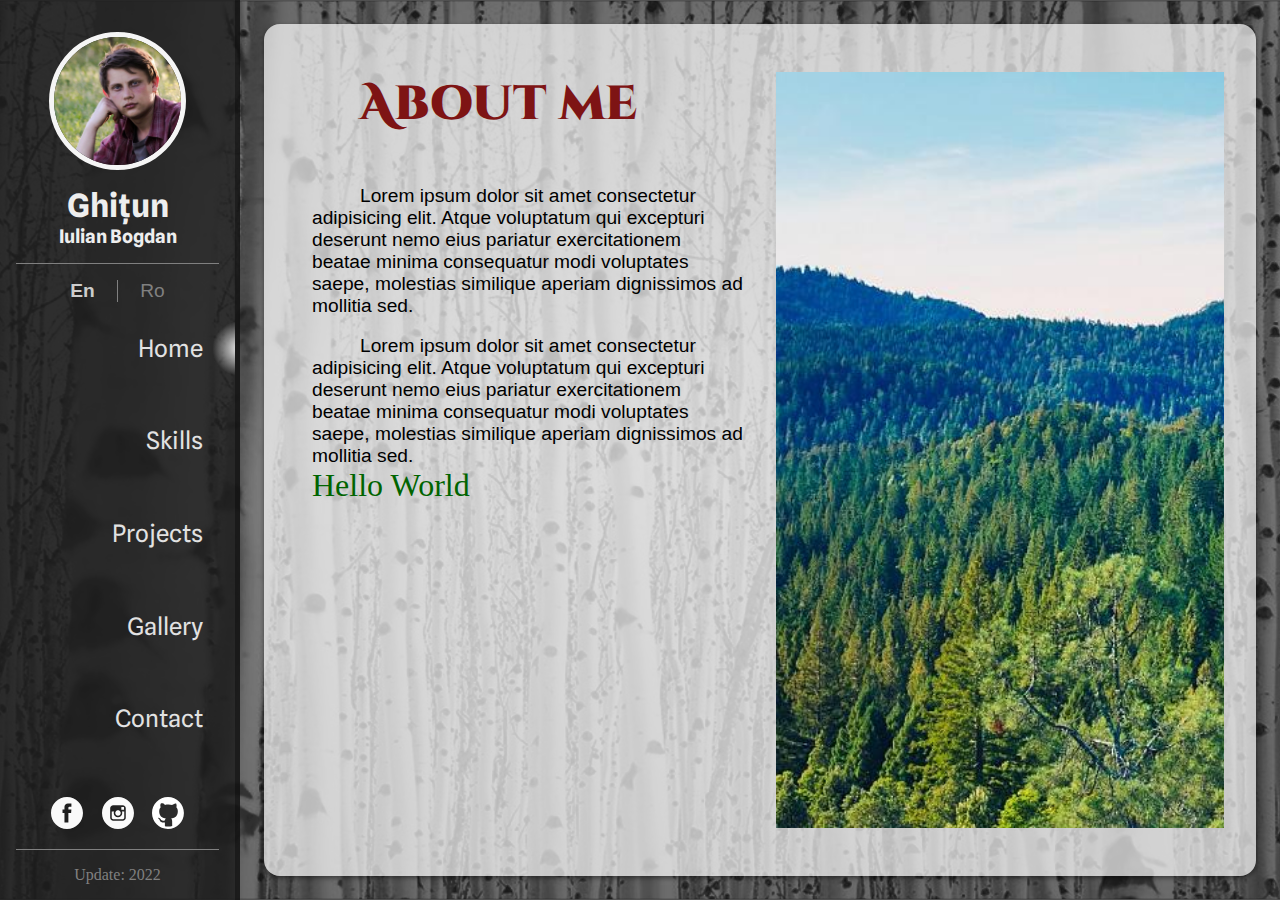
==== index.html @ a79208de "Firs upload" ====
<!DOCTYPE html>
<html lang="en">

<head>

    <meta charset="UTF-8">
    <meta http-equiv="X-UA-Compatible" content="IE=edge">
    <meta name="viewport" content="width=device-width, initial-scale=1.0">

    <link rel="preconnect" href="https://fonts.googleapis.com">
    <link rel="preconnect" href="https://fonts.gstatic.com" crossorigin>
    <link
        href="https://fonts.googleapis.com/css2?family=Comfortaa&family=Josefin+Sans:wght@700&family=Manrope:wght@200&family=Spline+Sans:wght@600&display=swap"
        rel="stylesheet">

    <link rel="preconnect" href="https://fonts.googleapis.com">
    <link rel="preconnect" href="https://fonts.gstatic.com" crossorigin>
    <link
        href="https://fonts.googleapis.com/css2?family=Comfortaa&family=Josefin+Sans:wght@700&family=Manrope:wght@200&family=Maven+Pro:wght@500&family=Spline+Sans:wght@600&display=swap"
        rel="stylesheet">

    <link rel="preconnect" href="https://fonts.googleapis.com">
    <link rel="preconnect" href="https://fonts.gstatic.com" crossorigin>
    <link
        href="https://fonts.googleapis.com/css2?family=Cinzel+Decorative:wght@700;900&family=Quicksand:wght@500&display=swap"
        rel="stylesheet">

    <title>CV Project</title>

    <link rel="stylesheet" href="./style.css">
    <script src="script.js" defer></script>

</head>

<body>

    <section id="menu">

        <div id="profile">
            <img src="./media/poza.jpg" alt="profile picture">
            <h1>Ghițun</h1>
            <h3>Iulian Bogdan</h3>      
        </div>
        <div id="languages">
            <div id="english"><span id="selectedLang">En</span> </div>
            <div id="romanian">Ro</div>
        </div>

        <div id="menuList">
            <ul>
                <li class="menuButtons"><a href="#Home"> Home</a></li>
                <li class="menuButtons"><a href="#Skills"> Skills</a></li>
                <li class="menuButtons"><a href="#Projects"> Projects</a></li>
                <li class="menuButtons"><a href="#Gallery"> Gallery</a></li>
                <li class="menuButtons"><a href="#Contact"> Contact</a></li>
            </ul>
        </div>

        <div id="menuFooter">
            <div id="footerLinks">
                <a href="https://www.facebook.com/iulianbogdan.ghitun/" target=”_blank”> <img src="media/facebook.svg"
                        alt=""> </a>
                <a href="https://www.instagram.com/iulianbogdanghitun/" target=”_blank”> <img src="media/instagram.svg"
                        alt=""> </a>
                <a href="https://github.com/qBogdan" target=”_blank”> <img src="media/github.svg" alt=""> </a>
            </div>
            Update: 2022
        </div>




    </section>

    <section id="window">

        <section id="Home">
            <div class="windowContent">
                <div class="textWindow">
                    <h1>About me</h1>
                    
                    <p>Lorem ipsum dolor sit amet consectetur adipisicing elit. Atque voluptatum qui excepturi deserunt
                        nemo eius pariatur exercitationem beatae minima consequatur modi voluptates saepe, molestias
                        similique aperiam dignissimos ad mollitia sed.</p><br>
                    <p>Lorem ipsum dolor sit amet consectetur adipisicing elit. Atque voluptatum qui excepturi deserunt
                        nemo eius pariatur exercitationem beatae minima consequatur modi voluptates saepe, molestias
                        similique aperiam dignissimos ad mollitia sed.</p>
                        <span id="motto">hello</span>
                    </div>
                <div class="pictureWindow">
                    <img src="./media/placeHolder.jpg" alt="">
                </div>
            </div>
        </section>

        <section id="Skills">
            <div class="windowContent">

                <div id="educationWindow">
                    <h1>Education</h1>
                    <p>Lorem ipsum dolor sit amet consectetur adipisicing elit. Ducimus amet atque sed dolorem
                        blanditiis optio saepe ab, velit nemo neque quam, perspiciatis dicta nam distinctio quia
                        officiis eaque enim id.</p>
                    <p>Lorem ipsum dolor sit amet consectetur adipisicing elit. Ducimus amet atque sed dolorem
                        blanditiis optio saepe ab, velit nemo neque quam, perspiciatis dicta nam distinctio quia
                        officiis eaque enim id.</p>
                </div>

                <div id="skillWindow">
                    <h1>Skills</h1>
                    <div class="skill">
                        <img src="./media/html.svg" alt="">
                        <h2>Html</h2>
                    </div>
                    <div class="skill">
                        <img src="./media/css.svg" alt="">
                        <h2>Css</h2>
                    </div>
                    <div class="skill">
                        <img src="./media/js.svg" alt="">
                        <h2>Java Script</h2>
                    </div>
                </div>


            </div>
        </section>

        <section id="Projects">
            <div class="windowContent">

                <h1 id='projectTitle'>Projects</h1>

                <div id="projectsWindow">

                    <div class="project">
                        <h1 class="projectName">Project name</h1>
                        <img src="./media/project.png" alt="">
                        <p>Lorem ipsum dolor, sit amet consectetur adipisicing elit. Velit veniam provident cum est ea
                            quas laboriosam dicta autem atque voluptates?</p>
                        <button>Visit</button>

                    </div>

                    <div class="project">
                        <h1 class="projectName">Project name</h1>
                        <img src="./media/project.png" alt="">
                        <p>Lorem ipsum dolor, sit amet consectetur adipisicing elit. Velit veniam provident cum est ea
                            quas laboriosam dicta autem atque voluptates?</p>
                        <button>Visit</button>

                    </div>

                    <div class="project">
                        <h1 class="projectName">Project name</h1>
                        <img src="./media/project.png" alt="">
                        <p>Lorem ipsum dolor, sit amet consectetur adipisicing elit. Velit veniam provident cum est ea
                            quas laboriosam dicta autem atque voluptates?</p>
                        <button>Visit</button>

                    </div>

                    <div class="project">
                        <h1 class="projectName">Project name</h1>
                        <img src="./media/project.png" alt="">
                        <p>Lorem ipsum dolor, sit amet consectetur adipisicing elit. Velit veniam provident cum est ea
                            quas laboriosam dicta autem atque voluptates?</p>
                        <button>Visit</button>

                    </div>

                </div>

            </div>
        </section>

        <section id="Gallery">
            <div class="windowContent">
                <div id="galleryThumbnail">
                    <img src="./media/noImage.jpg.opdownload" alt="">
                    <img src="./media/noImage.jpg.opdownload" alt="">
                    <img src="./media/noImage.jpg.opdownload" alt="">
                    <img src="./media/noImage.jpg.opdownload" alt="">
                    <img src="./media/noImage.jpg.opdownload" alt="">
                    <img src="./media/noImage.jpg.opdownload" alt="">
                    <img src="./media/noImage.jpg.opdownload" alt="">
                    <img src="./media/noImage.jpg.opdownload" alt="">
                    <img src="./media/noImage.jpg.opdownload" alt="">
                    <img src="./media/noImage.jpg.opdownload" alt="">
                    <img src="./media/noImage.jpg.opdownload" alt="">
                    <img src="./media/noImage.jpg.opdownload" alt="">
                    <img src="./media/noImage.jpg.opdownload" alt="">
                    <img src="./media/noImage.jpg.opdownload" alt="">
                    <img src="./media/noImage.jpg.opdownload" alt="">
                    <img src="./media/noImage.jpg.opdownload" alt="">
                    <img src="./media/noImage.jpg.opdownload" alt="">
                    <img src="./media/noImage.jpg.opdownload" alt="">
                </div>

                <div id="galleryPreview">
                    <img src="./media/placeHolder.jpg" alt="">
                </div>

            </div>
        </section>

        <section id="Contact">
            <div class="windowContent">
                <div id="contactText">
                    <h1>Let's get in touch</h1>

                    <p>Lorem ipsum dolor sit, amet consectetur adipisicing elit. Facere suscipit eaque blanditiis, autem
                        impedit, sequi assumenda nisi unde aliquid eos reprehenderit odit magni. Nihil, maiores nemo
                        consectetur repellendus suscipit repellat.</p>
                    <p>Lorem ipsum dolor sit, amet consectetur adipisicing elit. Facere suscipit eaque blanditiis, autem
                        impedit, sequi assumenda nisi unde aliquid eos reprehenderit odit magni. Nihil, maiores nemo
                        consectetur repellendus suscipit repellat.</p>

                </div>

                <div id="contactForm">
                    <div>
                        <input placeholder="Name" type="text" name="" id="">
                        <input placeholder="e-mail" type="email" name="" id="">
                    </div>

                    <input placeholder="Subject" type="text">
                    <textarea name="" placeholder="Message ..." id="inputText" cols="30" rows="10"></textarea>
                    <button>Submit</button>
                </div>
            </div>
        </section>

    </section>

</body>

</html>
---- style.css ----
*,
*::after,
*::before {
    padding: 0;
    margin: 0;
    box-sizing: border-box;
}

body {
    height: 100vh;
    width: 100vw;
    display: flex;
    background-image: url("./media/birchBackground.png");
    background-position: center;
    background-size: cover;
    
}

#menu {
    flex: 1;
    position: relative;
    min-width: 15rem;
    background-color: rgba(29, 29, 29, 0.8);
    display: flex;
    flex-direction: column;
    border-right: 5px solid rgba(0, 0, 0, 0.329);
    
}

#languages {
    display: flex;
    padding: 0 3rem;
}

#languages div {
    flex: 1;
    text-align: center;
    color: gray;
    font-size: 1.2rem;
    font-family: Arial, Helvetica, sans-serif;
    cursor: pointer;
}

#languages div:hover {
    color: white;
}

#english {
    border-right: 1px solid gray;
}

#selectedLang {
    font-weight: bold;
    color: rgb(204, 204, 204);
}

#selectedLang:hover {
    color: white;
}
#profile {
    margin: 1rem;
    display: flex;
    flex-direction: column;
    justify-content: center;
    align-items: center;
    color: rgb(238, 238, 238);
    border-bottom: 1px solid gray;
    padding: 1rem;
    font-family: 'Comfortaa', cursive;
    font-family: 'Manrope', sans-serif;
    font-family: 'Maven Pro', sans-serif;
    font-family: 'Spline Sans', sans-serif;
}

    #profile img {
        width: 80%;
        border-radius: 50%;
        margin-bottom: 1rem;
        border: 5px solid whitesmoke;
    }

#menuList {
    position: relative;
    flex: 1;
}

    #menuList ul {
        margin: 0 1rem;
        height: 100%;
        display: flex;
        flex-direction: column;
        justify-content: space-around;
        list-style: none;
        text-align: right;
        font-size: 1.5rem;
    }

        #menuList ul li a {
            text-decoration: none;
            font-family: 'Comfortaa', cursive;
            font-family: 'Josefin Sans', sans-serif;
            font-family: 'Manrope', sans-serif;
            font-family: 'Spline Sans', sans-serif;
            padding: 1rem;
            display: block;
            width: 100%;
            color: rgb(226, 226, 226);
            cursor: pointer;
        }

        #menuList ul li a:hover {
            color: white;
            text-shadow: 0 0 3px rgb(209, 209, 209);
        }

#menuPointer {
    height: 20%;
    width: 1.5rem;
    position: absolute;
    right: 0;
    top: 0%;
    background: rgb(255,255,255);
    background: radial-gradient(circle at 120%, rgba(223, 223, 223, 0.9)10%, rgba(255, 255, 255, 0) 50%);
    transition: .5s ease-in-out;
}

#menuFooter{
    margin: 1rem;
    color: grey;
    text-align: center;
   
}

#footerLinks {
    margin-bottom: 1rem;
    padding: 1rem;
    display: flex;
    justify-content: space-evenly;
    border-bottom: 1px solid grey;
}

    #footerLinks img{
    height: 2rem;
    }

    #footerLinks img:hover {
        transform: scale(1.1);
    }

#window {
    height: 100vh;
    flex: 9;
    overflow:hidden;
    scroll-behavior: smooth;
}

    #window section {
        height: 100%;
        padding: 1.5rem;
    }

    .windowContent {
        height: 100%;
        width: 100%;
        background-color: rgba(255, 255, 255, 0.7);
        border-radius: 1rem;
        padding: 2rem;
        box-shadow: 0px 2px 5px rgba(0, 0, 0, 0.466);
    }

    /* ----HOME---- */ 

#Home .windowContent {
    display: flex;
}

.textWindow, .pictureWindow {
    padding: 1rem;
}

.textWindow {
    flex: 1;
}

.textWindow h1 {
    text-indent: 3rem;
    font-size: 3rem;
    font-family: 'Cinzel Decorative';
    font-weight: 900;
    margin-bottom: 3rem;
    color: rgb(126, 20, 20);
}

.textWindow p, p {
    text-indent: 3rem;
    font-family: 'Lucida Sans', 'Lucida Sans Regular', 'Lucida Grande', 'Lucida Sans Unicode', Geneva, Verdana, sans-serif;
    font-size: 1.2rem;
}

.pictureWindow {
    flex: 1;
    overflow: hidden;
}

.pictureWindow img {
    
    height: 100%;
    object-position: center;
    object-fit: cover;
}

/* ----SKILLS---- */ 
#Skills .windowContent {
    display: flex;
    flex-direction: row-reverse;
}

#Skills .windowContent h1 {
    margin: 1rem;
    color: rgb(126, 20, 20);
    font-size: 3rem;
    font-family: 'Cinzel Decorative';
    font-weight: 1000;
    border-bottom: .5rem solid rgb(126, 20, 20);
}

#educationWindow {
    flex: 1;
}

#educationWindow p {
    padding: 1rem;
}

#skillWindow {
    flex: 1;
}


.skill {
    position: relative;
    cursor: pointer;
    margin: 2rem;
    height: 5rem;
    display: flex;
    align-items: center;
}

.skill::after {
    content: '';
    position: absolute;
    bottom: 0;
    left: 7rem;
    height: .5rem;
    width: 0;
    background-color:  rgba(126, 20, 20, 0.757);
    transition: .3s ease-in-out;
}

.skill:hover::after {
    width: calc(100% - 7rem);
}

.skill:hover img {
    height: 100%;
}

.skill:hover h2 {
    color:  rgb(126, 20, 20);
}

.skill img {
    height: 90%;
    transition: .2s ease-in-out;
}
.skill h2 {
    color: rgb(30, 30, 30);
    margin-left: 3rem;
    font-size: 2rem;
    font-family: 'Cinzel Decorative';
    font-weight: 1000;
}

/* ----PROJECTS---- */ 

#Projects .windowContent {
    display: flex;
    flex-direction: column;
}

#projectsWindow {
    display: flex;
    align-items: center;
    flex: 1;
}


.project {
    max-width: 25%;
    height: 80%;
    display: flex;
    flex-direction: column;
    margin: 1rem;
    background-color: rgba(0, 0, 0, 0.492);
    border-radius: 1rem;
    overflow: hidden;
    transition: .3s ease-in-out;
    transform-origin: top center;
}

.project:hover {
    transform: scale(1.03);
}


.project img {
    height: 30%;
    width: 100%;
    object-fit: cover;
    object-position: center;
    
}


#projectTitle {
    font-size: 3rem;
    font-family: 'Cinzel Decorative';
    font-weight: 900;
    color: rgba(126, 20, 20);
    margin-left: 1rem;
    border-bottom: .3rem solid rgba(126, 20, 20);
}

.project p {
    padding: 1rem;
    flex: 1;
    font-family: 'Lucida Sans', 'Lucida Sans Regular', 'Lucida Grande', 'Lucida Sans Unicode', Geneva, Verdana, sans-serif;
    font-size: 1.2rem;
    color: white;
}

.projectName {
    font-size: 1.5rem;
    font-family: 'Cinzel Decorative';
    font-weight: 900;
    background-color: rgba(126, 20, 20, 0.757);
    padding: .5rem;
    color: white;
    text-align: center;
}

.project button {
    position: relative;
    height: 3rem;
    width: 100%;
    border: none;
    background-color: rgba(126, 20, 20, 0.5);
    color: white;
    font-size: 1.5rem;
    font-weight: bold;
    cursor: pointer;
    transition: transform .4s ease-in-out;
}

.project button::after {
    content: '';
    height: .5rem;
    background-color: white;
    width: 0;
    position: absolute;
    left: 50%;
    top: 0;
    transform: translateY(-100%);
    transition: .4s ease-in-out;
}

.project:hover button::after {
    left: 0;
    width: 100%;
}

.project button:hover {
    background-color:rgb(126, 20, 20);
}

/* ----GALLERY---- */ 

#Gallery .windowContent {
    display: flex;
    justify-content: space-between;
}

#galleryThumbnail {
    background-color: rgba(0, 0, 0, 0.208);
    padding: 1rem 0.5rem ;
    margin-right: 1rem;
    flex: 1;
    display: flex;
    flex-wrap: wrap;
    justify-content: center;
    overflow: scroll;
}

#galleryThumbnail::-webkit-scrollbar {
    display: none;
}

#galleryThumbnail img {
    width: 28%;
    margin: .5rem;
    border-radius: .5rem;
    cursor: pointer;
    object-position: center;
    object-fit: cover;   
}

#galleryThumbnail img:hover {
    transform: scale(1.05);
    transition: .2s ;
}


#galleryPreview {
    flex: 2;
    display: flex;
    justify-content: center;
}
#galleryPreview img{
    height: 100%;
    max-width: 100%;
    overflow: hidden;
    object-position: center;
    object-fit: cover;    
    cursor: zoom-in;
}

/* ----CONTACT---- */ 

#Contact .windowContent {
    display: flex;
}

#contactText {
    flex: 1;
    padding: 1rem;
}

#contactText h1 {
    text-indent: 1rem;
    font-size: 2.5rem;
    font-family: 'Cinzel Decorative';
    font-weight: 900;
    margin-bottom: 3rem;
    color: rgb(126, 20, 20);
}

#contactText p {
    text-indent: 1rem;
    margin:1rem 0;
    font-family: 'Lucida Sans', 'Lucida Sans Regular', 'Lucida Grande', 'Lucida Sans Unicode', Geneva, Verdana, sans-serif;
    font-size: 1.2rem;
}


#contactForm {
    padding: 1rem;
    flex: 1;
    display: flex;
    flex-direction: column;
}

#contactForm input, #inputText {
    padding: .5rem;
    background-color: rgba(0, 0, 0, 0.501);
    border: 0;
    outline: 0;
    height: 2rem;
    margin: .5rem;
    color: whitesmoke;
    
}

#contactForm input::placeholder,
#inputText::placeholder {
    color: rgba(245, 245, 245);
}

#contactForm input:focus::placeholder,
#inputText:focus::placeholder {
    color: grey;
}

#contactForm input:focus, 
#inputText:focus {
    background-color: rgba(245, 245, 245, 0.561);
    transition: .2s ease-in-out;
    color: black;
    border: 1px solid gray;
}

#inputText {
    flex: 1;
    font-size: 1.2rem;
}

#contactForm div {
    display: flex;
}

#contactForm div input {
    flex: 1;
}

#contactForm button{
    cursor: pointer;
    margin: .5rem;
    height: 2rem;
    font-size: 1.5rem;
    border: none;
    background-color: rgba(126, 20, 20, 0.757);
    color: whitesmoke;
}

#contactForm button:hover{
    background-color:rgb(126, 20, 20);
}

@media only screen and (max-width: 1000px) {
    #Home .windowContent,
    #Skills .windowContent,
    #projectsWindow,
    #Contact .windowContent,
    #Gallery .windowContent {
        flex-direction: column;
        overflow: scroll;
    }

    .pictureWindow img{
        width: 100%;
    }

    .windowContent::-webkit-scrollbar,
    #projectsWindow::-webkit-scrollbar {
        display: none;
    }

    #projectsWindow {
       flex-direction: row;
       flex-wrap: wrap;
       justify-content: center;
       width: 100%;
    } 

    #projectsWindow .project {
        min-width: 40%;
    }

    #galleryThumbnail img {
        width: 20%;
    }

    #galleryThumbnail  {
        margin-top: 1rem;
        width: 100%;
    }

    #Gallery .windowContent {
        flex-direction: column-reverse;
    }
}
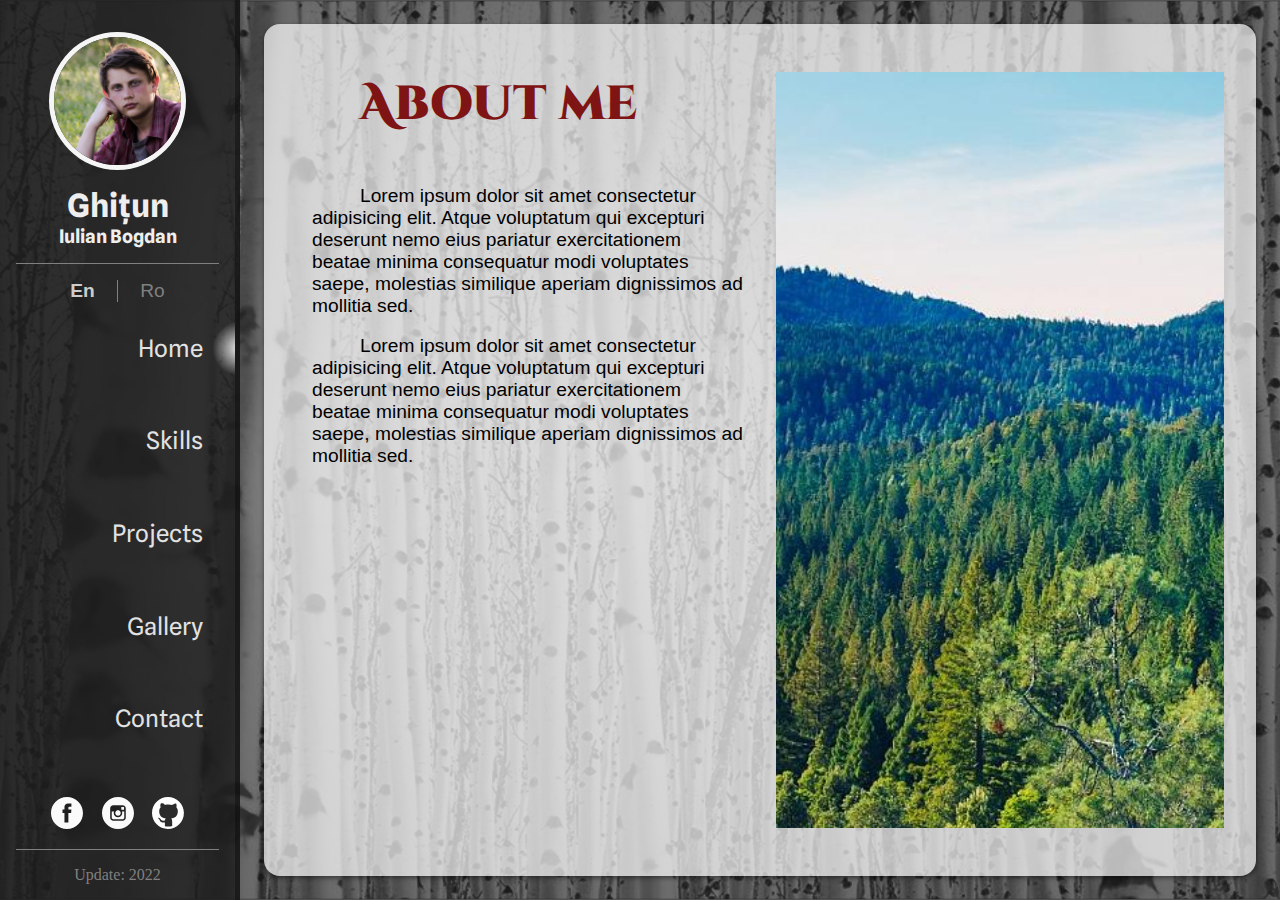
==== commit 7d48201d: "remove motto" ====
--- a/index.html
+++ b/index.html
@@ -85,7 +85,6 @@
                     <p>Lorem ipsum dolor sit amet consectetur adipisicing elit. Atque voluptatum qui excepturi deserunt
                         nemo eius pariatur exercitationem beatae minima consequatur modi voluptates saepe, molestias
                         similique aperiam dignissimos ad mollitia sed.</p>
-                        <span id="motto">hello</span>
                     </div>
                 <div class="pictureWindow">
                     <img src="./media/placeHolder.jpg" alt="">
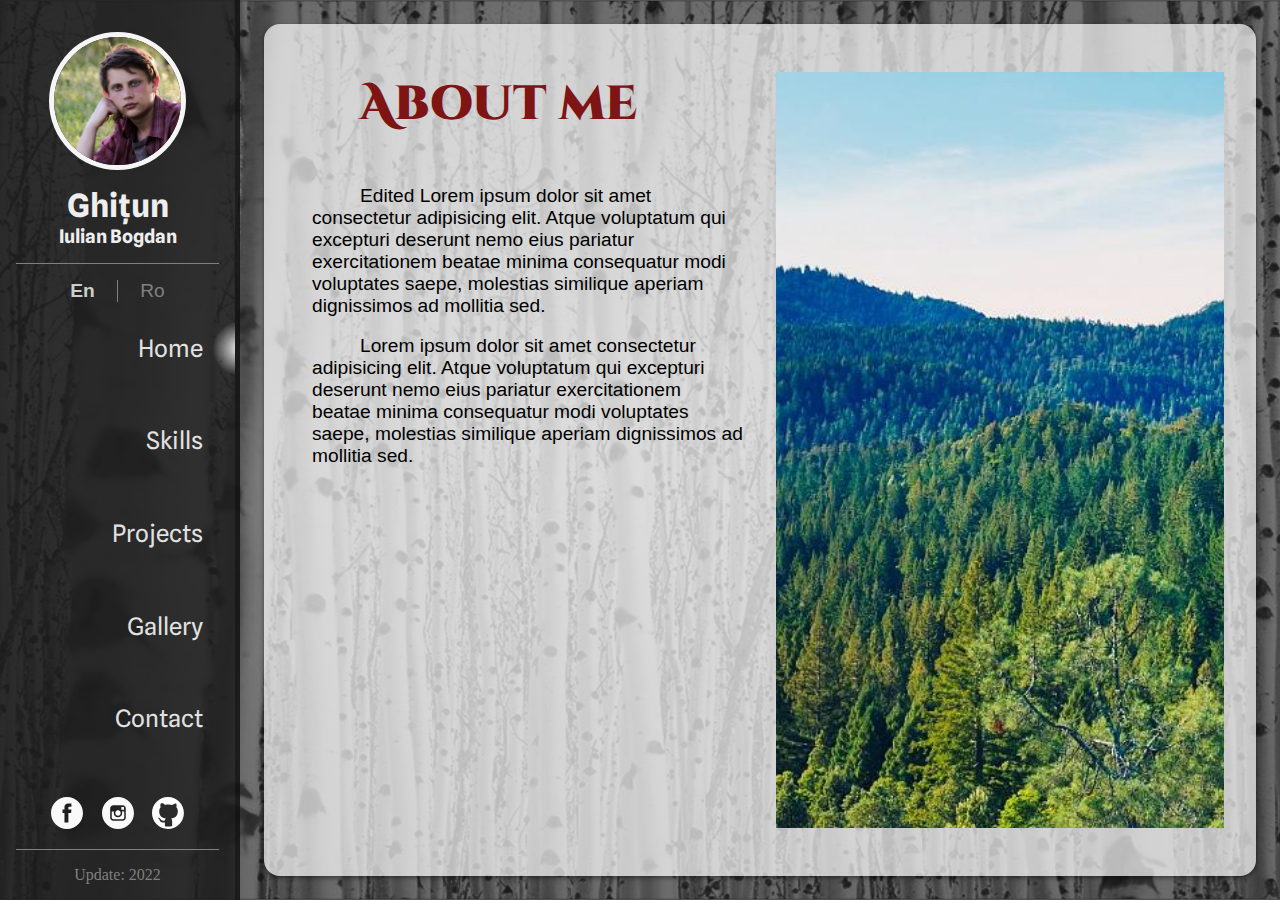
==== commit 91019e51: "cv 2" ====
--- a/index.html
+++ b/index.html
@@ -79,7 +79,7 @@
                 <div class="textWindow">
                     <h1>About me</h1>
                     
-                    <p>Lorem ipsum dolor sit amet consectetur adipisicing elit. Atque voluptatum qui excepturi deserunt
+                    <p>Edited Lorem ipsum dolor sit amet consectetur adipisicing elit. Atque voluptatum qui excepturi deserunt
                         nemo eius pariatur exercitationem beatae minima consequatur modi voluptates saepe, molestias
                         similique aperiam dignissimos ad mollitia sed.</p><br>
                     <p>Lorem ipsum dolor sit amet consectetur adipisicing elit. Atque voluptatum qui excepturi deserunt
